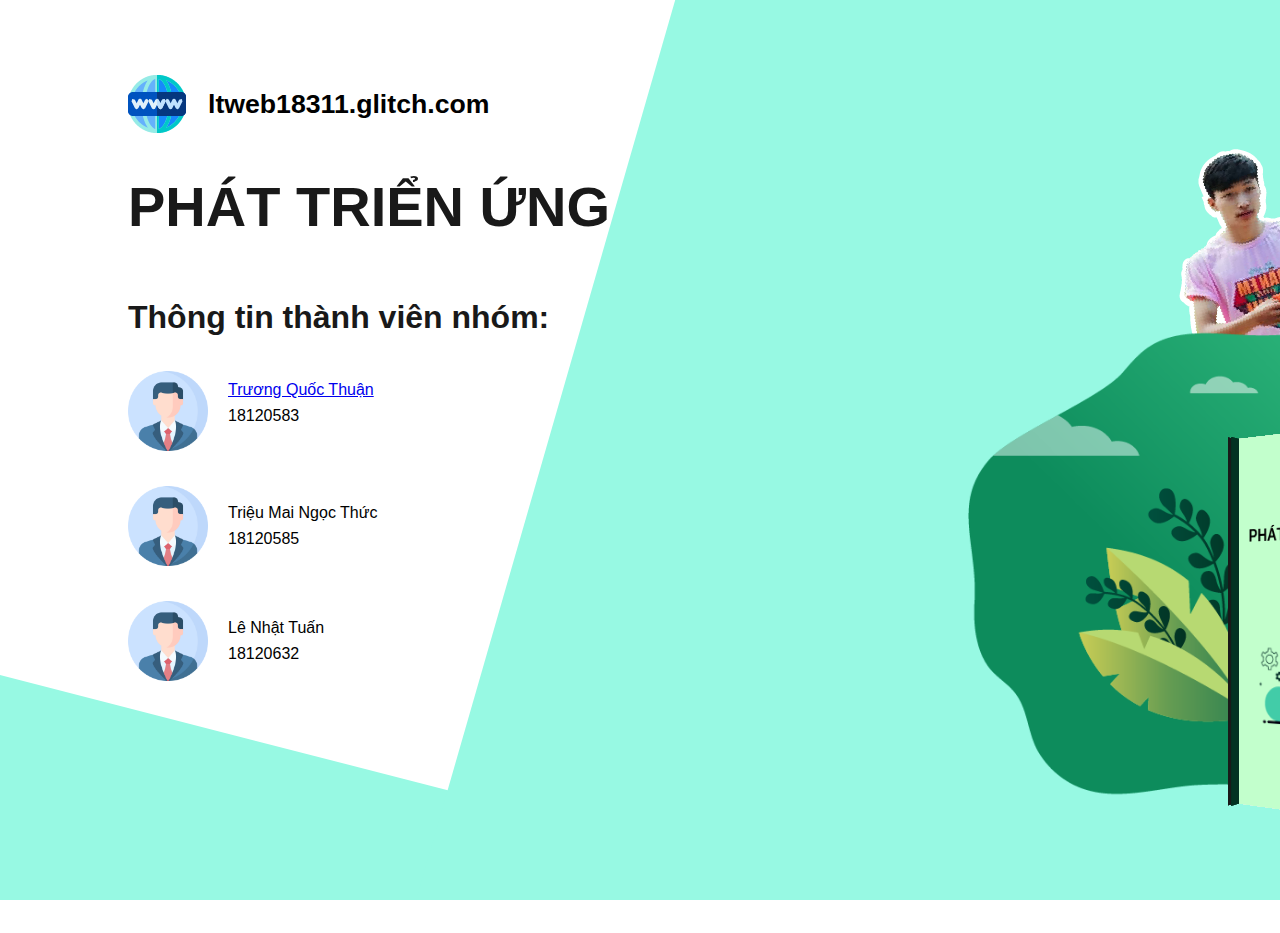
==== default.html @ ffcf5fd9 "update css display" ====
<!DOCTYPE html>
<html>
    <head>
        <title>Test</title>
        <link rel="stylesheet" href="default.css">
        <link rel="icon" type="icon" href="images/favicon.ico" />
    </head>
    <body>
        <!-- Background -->
        <div class="back-ground">
            <div class="sub-left"></div>
            <div class="sub-right"></div>
        </div>
        
        <div class="default-page">
            <!-- Address -->
            <div id="address">
                <img id="left" src="images/logo-web.png"/>
                <p>ltweb18311.glitch.com</p>
            </div>

            <!-- Title homepage -->
            <div id="title-homepage">
                <h1>PHÁT TRIỂN ỨNG DỤNG WEB</h1>
            </div>
            
            <div id="title-list-members">
                <h1>Thông tin thành viên nhóm:</h1>
            </div>
            
            <!-- Member 1 -->
            <div class="Thuan-info">
                <div class="avt">
                    <img src="images/profile.png">
                </div>
                <div class="member-detail">
                    <a href="https://www.facebook.com/">Trương Quốc Thuận</a>
                    <p>18120583</p>
                </div>
            </div>

            <!-- Member 2 -->
            <div class="Thuc-info">
                <div class="avt">
                    <img src="images/profile.png">
                </div>
                <div class="member-detail">
                    <p>Triệu Mai Ngọc Thức</p>
                    <p>18120585</p>
                </div>
            </div>

            <!-- Member 3 -->
            <div class="Tuan-info">
                <div class="avt">
                    <img src="images/profile.png">
                </div>
                <div class="member-detail">
                    <p>Lê Nhật Tuấn</p>
                    <p>18120632</p>
                </div>
            </div>

            <div class="image-in-homepage">
                <div class="Tuan">
                    <img src="images/tuan-cover.png">
                </div>

                <div class="Thuan">
                    <img src="images/thuan-cover.png">
                </div>
                    
                <div class="Thuc">
                    <img src="images/thuc-cover.png">
                </div>
                
                <div class="bg-cover">
                    <img src="images/bg-cover.png">
                </div>
            </div>
            
            <figure class='book'>
                <!-- Front -->
                <ul class='hardcover-front'>
                    <li>
                    <div class="cover-design">
                        <p>PHÁT TRIỂN ỨNG DỤNG WEB<br><br>18_31</p>
                        <img src="images/img-in-book-cover.png">
                    </div>
                
                    </li>
                    <li></li>
                </ul>
        
                <!-- Back -->
                <ul class='hardcover-back'>
                    <li></li>
                    <li></li>
                </ul>
                <ul class='book-spine'>
                    <li></li>
                    <li></li>
                </ul>

                <!-- Pages -->
                <ul class='page'>
                    <li></li>
                    <li>
                        <div class="hover-member-content"></div>
                        <img  src="images/logo-uni.png">
                    </li>
                    <li></li>
                    <li></li>
                    <li></li>
                </ul>
            </figure>
            <div class="flag-man">
                <img src="images/flag-man.png">
            </div>

           
        </div>
    </body>
</html>
---- default.css ----
@charset "utf-8";

/*===========================
 =  Table of CSS

	1. General code
		1.1. Typography

	2. Background
    
    3. Default page
        3.1 Address
        3.2 List Member
            3.2.1 info
        3.3 Image In HomePage
        3.4 Animation Book
            3.4.1 container
            3.4.2 background & color
            3.4.3. opening cover, back cover and pages
            3.4.4. position, transform y transition
            3.4.5. events
            3.4.6. Bonus
                3.4.6.1 Cover design
    4. Members page

===========================*/

/*====================
	1. General code
==========================*/
*, *:after, *:before { 
    -webkit-box-sizing: border-box; 
    -moz-box-sizing: border-box; 
    box-sizing: border-box; 
}


html,
body {
    height: 100%;
    padding: 0;
    margin: 0;
}

/*----------------------
	1.1. Typography
------------------------------*/
h1, h2, h3, h4, h5, h6 {
    font-family: Arial, Helvetica, sans-serif;
    font-weight: normal;
	margin:0px;
    padding:0px !important;
    color: #191919;
}

/*====================
	2. BackGround
==========================*/

.back-ground {
    position: absolute;
    z-index: 1;
    width: 100%;
    height: 100%;
    background-size: cover;
}

.back-ground
.sub-right {
    opacity: 1;
    clip-path: polygon(30% 0, 100% 0, 100% 100%, 0% 100%);
    max-width: 864px;
    width: 100%;
    height: 100%;
    right: 0;
    top: 0;
    position: absolute;
    background:#97F9E3; 
}

.back-ground
.sub-left {
    clip-path: polygon(0 75%, 100% 100%, 100% 100%, 0% 100%);
    max-width: 874px;
    width: 100%;
    height: 100%;
    left: 0;
    bottom: 0;
    background:#97F9E3; 
    position: absolute;
}

/*==============================
    * Utility
==============================*/
#left {
    float: left;
}

#right {
    float: right;
}


.clear {
    clear: both;
}

/*==============================
    3. Default page
==============================*/
.default-page {
    padding-left: 128px;
	padding-top: 48px;

    font-family: Arial, Helvetica, sans-serif;
}

/*=============================
    3.1 Address
==============================*/
#address {    
    font-size: 20pt;
    font-weight: bold;
}


#address
	p {    
		padding-top: 14px;
		padding-left: 80px;
	}

/*=============================
    3.2 Title Homepage
==============================*/    

#title-homepage {
	padding-top: 28px;
}

#title-homepage 
	h1 {
		font-size: 42pt;
		font-weight: 700;
	}


/*=============================
    3.3 List Members
==============================*/  

#title-list-members{
	padding-top: 60px;
}


#title-list-members
	h1 {
	font-weight: bold;
}

.Thuan-info,
.Thuc-info,
.Tuan-info {
	padding-top: 35px;
	display: grid;
	max-width: 300px;
    grid-template-columns: 80px auto;
	align-items: center;
	line-height: 10px;
}

.Thuan-info .avt img,
.Thuc-info .avt img,
.Tuan-info .avt img {
	padding: 0;
	margin: 0;
	width: 80px;
	height: 80px;
}

.Thuan-info .avt,
.Thuc-info .avt,
.Tuan-info .avt {
	grid-column-start: 1;
    grid-column-end: 1;
}

.Thuan-info .avt:hover,
.Thuc-info .avt:hover,
.Tuan-info .avt:hover {
	transform: scale(1.1);
}

.Thuan-info .member-detail,
.Thuc-info .member-detail,
.Tuan-info .member-detail {
	margin-left: 20px;
	grid-column-start: 2;
    grid-column-end: 2;
}

/*===============================
    3.4 Image-In-Homepage
===============================*/
.image-in-homepage
	{
		position: absolute;
		z-index: 10;
		padding-left: 63.5rem;
		margin-top: -650px;
	}


.image-in-homepage
	ul {
		list-style: none;
		padding: 0;
		margin: 0;
	}

.Tuan {
	z-index: 10;
	padding-top: 6.25rem;
}



.Thuan {
	margin-left: 11.5rem;
	margin-top: -20rem;
	z-index: 20;
}

.Thuc {
	margin-left: 19.5rem;
	margin-top: -18rem;
}

.bg-cover {
	position: relative;
	margin-left: -11rem;
	margin-top: -6.5rem;
}

.bg-cover  
	img {
		width: 810px;
		height: 570px;
	}

.flag-man {
	z-index: 100;
	position: absolute;
	
	margin-left: 80rem;
	margin-top: -22rem;
}

.flag-man  
	img {
		width: 360px;
		height: 600px;
	}

/*============================
    3.4 Animation Book
============================*/

/*===========================
	3.4.1. container
============================*/
.book { 
	position: absolute;
    z-index: 12;
    margin-top: -16rem;
    margin-left: 69.5rem;
	width: 270px; 
	height: 360px;
	-webkit-perspective: 900px;
	-moz-perspective: 900px;
	perspective: 900px;
	-webkit-transform-style: preserve-3d;
	-moz-transform-style: preserve-3d;
    transform-style: preserve-3d;
}

.book 
	ul {
		list-style: none;
	}

/*===========================
	3.4.2. Background & Color
============================*/

/* HARDCOVER FRONT */
.hardcover-front li:first-child {
	background-color: #eee;
	-webkit-backface-visibility: hidden;
	-moz-backface-visibility: hidden;
	backface-visibility: hidden;
}

/* reverse */
.hardcover-front li:last-child {
	background: #0d7037;
}

/* HARDCOVER BACK */
.hardcover-back li:first-child {
	background:#0d7037;
}

/* reverse */
.hardcover-back li:last-child {
	background:#0d7037;
}

.book-spine li:first-child {
	background:  #023222;
}
.book-spine li:last-child {
	background: #191919;
}

/* thickness of cover */

.hardcover-front li:first-child:after,
.hardcover-front li:first-child:before,
.hardcover-front li:last-child:after,
.hardcover-front li:last-child:before,
.hardcover-back li:first-child:after,
.hardcover-back li:first-child:before,
.hardcover-back li:last-child:after,
.hardcover-back li:last-child:before,
.book-spine li:first-child:after,
.book-spine li:first-child:before,
.book-spine li:last-child:after,
.book-spine li:last-child:before {
	background: #999;
}

/* page */

.page > li {
    position: absolute;
	background: -webkit-linear-gradient(left, #e1ddd8 0%, #fffbf6 100%);
	background: -moz-linear-gradient(left, #e1ddd8 0%, #fffbf6 100%);
	background: -ms-linear-gradient(left, #e1ddd8 0%, #fffbf6 100%);
	background: linear-gradient(left, #e1ddd8 0%, #fffbf6 100%);
	box-shadow: inset 0px -1px 2px rgba(50, 50, 50, 0.1), inset -1px 0px 1px rgba(150, 150, 150, 0.2);
	border-radius: 0px 5px 5px 0px;
}

/*==================================================
	3.4.3. Opening cover, Back cover And Pages
===================================================*/

.hardcover-front {
	-webkit-transform: rotateY(-30deg) translateZ(8px);
	-moz-transform: rotateY(-30deg) translateZ(8px);
	transform: rotateY(-30deg) translateZ(8px);
	z-index: 100;
}

.hardcover-back {
	-webkit-transform: rotateY(-15deg) translateZ(-8px);
	-moz-transform: rotateY(-15deg) translateZ(-8px);
	transform: rotateY(-15deg) translateZ(-8px);
}

.page li:nth-child(1) {
	-webkit-transform: rotateY(-24deg);
	-moz-transform: rotateY(-24deg);
	transform: rotateY(-24deg);
}

.page li:nth-child(2) {
	-webkit-transform: rotateY(-26deg);
	-moz-transform: rotateY(-26deg);
	transform: rotateY(-26deg);
}

.page li:nth-child(3) {
	-webkit-transform: rotateY(-28deg);
	-moz-transform: rotateY(-28deg);
	transform: rotateY(-28deg);
}

.page li:nth-child(4) {
	-webkit-transform: rotateY(-30deg);
	-moz-transform: rotateY(-30deg);
	transform: rotateY(-30deg);
}

.page li:nth-child(5) {
	-webkit-transform: rotateY(-32deg);
	-moz-transform: rotateY(-32deg);
	transform: rotateY(-32deg);
}

/*==================================================
	3.4.4. Position, Transform & Transition
===================================================*/

.hardcover-front,
.hardcover-back,
.book-spine,
.hardcover-front li,
.hardcover-back li,
.book-spine li {
    position: absolute;
	top: 0;
	left: 0;
	width: 100%;
	height: 100%;
	-webkit-transform-style: preserve-3d;
	-moz-transform-style: preserve-3d;
	transform-style: preserve-3d;
}

.hardcover-front,
.hardcover-back {
	-webkit-transform-origin: 0% 100%;
	-moz-transform-origin: 0% 100%;
	transform-origin: 0% 100%;
}

.hardcover-front {
	-webkit-transition: all 0.8s ease, z-index 0.6s;
	-moz-transition: all 0.8s ease, z-index 0.6s;
	transition: all 0.8s ease, z-index 0.6s;
}

/* HARDCOVER front */
.hardcover-front li:first-child {
	cursor: default;
	-webkit-user-select: none;
	-moz-user-select: none;
	user-select: none;
	-webkit-transform: translateZ(3px);
	-moz-transform: translateZ(3px);
	transform: translateZ(3px);
}

.hardcover-front li:last-child {
	-webkit-transform: rotateY(180deg) translateZ(2px);
	-moz-transform: rotateY(180deg) translateZ(2px);
	transform: rotateY(180deg) translateZ(2px);
}

/* HARDCOVER back */
.hardcover-back li:first-child {
	-webkit-transform: translateZ(2px);
	-moz-transform: translateZ(2px);
	transform: translateZ(2px);
}

.hardcover-back li:last-child {
	-webkit-transform: translateZ(-2px);
	-moz-transform: translateZ(-2px);
	transform: translateZ(-2px);
}

/* thickness of cover */
.hardcover-front li:first-child:after,
.hardcover-front li:first-child:before,
.hardcover-front li:last-child:after,
.hardcover-front li:last-child:before,
.hardcover-back li:first-child:after,
.hardcover-back li:first-child:before,
.hardcover-back li:last-child:after,
.hardcover-back li:last-child:before,
.book-spine li:first-child:after,
.book-spine li:first-child:before,
.book-spine li:last-child:after,
.book-spine li:last-child:before {
	position: absolute;
	top: 0;
	left: 0;
}

/* HARDCOVER front */
.hardcover-front li:first-child:after,
.hardcover-front li:first-child:before {
	width: 4px;
	height: 100%;
}

.hardcover-front li:first-child:after {
	-webkit-transform: rotateY(90deg) translateZ(-2px) translateX(2px);
	-moz-transform: rotateY(90deg) translateZ(-2px) translateX(2px);
	transform: rotateY(90deg) translateZ(-2px) translateX(2px);
}

.hardcover-front li:first-child:before {
	-webkit-transform: rotateY(90deg) translateZ(158px) translateX(2px);
	-moz-transform: rotateY(90deg) translateZ(158px) translateX(2px);
	transform: rotateY(90deg) translateZ(158px) translateX(2px);
}

.hardcover-front li:last-child:after,
.hardcover-front li:last-child:before {
	width: 4px;
	height: 160px;
}

.hardcover-front li:last-child:after {
	-webkit-transform: rotateX(90deg) rotateZ(90deg) translateZ(80px) translateX(-2px) translateY(-78px);
	-moz-transform: rotateX(90deg) rotateZ(90deg) translateZ(80px) translateX(-2px) translateY(-78px);
	transform: rotateX(90deg) rotateZ(90deg) translateZ(80px) translateX(-2px) translateY(-78px);
}
.hardcover-front li:last-child:before {
	box-shadow: 0px 0px 30px 5px #333;
	-webkit-transform: rotateX(90deg) rotateZ(90deg) translateZ(-140px) translateX(-2px) translateY(-78px);
	-moz-transform: rotateX(90deg) rotateZ(90deg) translateZ(-140px) translateX(-2px) translateY(-78px);
	transform: rotateX(90deg) rotateZ(90deg) translateZ(-140px) translateX(-2px) translateY(-78px);
}

/* thickness of cover */

.hardcover-back li:first-child:after,
.hardcover-back li:first-child:before {
	width: 4px;
	height: 100%;
}

.hardcover-back li:first-child:after {
	-webkit-transform: rotateY(90deg) translateZ(-2px) translateX(2px);
	-moz-transform: rotateY(90deg) translateZ(-2px) translateX(2px);
	transform: rotateY(90deg) translateZ(-2px) translateX(2px);
}
.hardcover-back li:first-child:before {
	-webkit-transform: rotateY(90deg) translateZ(158px) translateX(2px);
	-moz-transform: rotateY(90deg) translateZ(158px) translateX(2px);
	transform: rotateY(90deg) translateZ(158px) translateX(2px);
}

.hardcover-back li:last-child:after,
.hardcover-back li:last-child:before {
	width: 4px;
	height: 160px;
}

.hardcover-back li:last-child:after {
	-webkit-transform: rotateX(90deg) rotateZ(90deg) translateZ(80px) translateX(2px) translateY(-78px);
	-moz-transform: rotateX(90deg) rotateZ(90deg) translateZ(80px) translateX(2px) translateY(-78px);
	transform: rotateX(90deg) rotateZ(90deg) translateZ(80px) translateX(2px) translateY(-78px);
}

.hardcover-back li:last-child:before {
	box-shadow: 10px -1px 80px 20px #666;
	-webkit-transform: rotateX(90deg) rotateZ(90deg) translateZ(-140px) translateX(2px) translateY(-78px);
	-moz-transform: rotateX(90deg) rotateZ(90deg) translateZ(-140px) translateX(2px) translateY(-78px);
	transform: rotateX(90deg) rotateZ(90deg) translateZ(-140px) translateX(2px) translateY(-78px);
}

/* BOOK SPINE */
.book-spine {
	-webkit-transform: rotateY(60deg) translateX(-5px) translateZ(-12px);
	-moz-transform: rotateY(60deg) translateX(-5px) translateZ(-12px);
	transform: rotateY(60deg) translateX(-5px) translateZ(-12px);
	width: 16px;
    z-index: 0;
    
}

.book-spine li:first-child {
	-webkit-transform: translateZ(2px);
	-moz-transform: translateZ(2px);
    transform: translateZ(2px);
    margin-left: -0.5rem;
}

.book-spine li:last-child {
	-webkit-transform: translateZ(-2px);
	-moz-transform: translateZ(-2px);
    transform: translateZ(-2px);
    margin-left: -0.5rem;
    
}

/* thickness of book spine */
.book-spine li:first-child:after,
.book-spine li:first-child:before {
	width: 4px;
	height: 100%;
}

.book-spine li:first-child:after {
	-webkit-transform: rotateY(90deg) translateZ(-2px) translateX(2px);
	-moz-transform: rotateY(90deg) translateZ(-2px) translateX(2px);
	transform: rotateY(90deg) translateZ(-2px) translateX(2px);
}

.book-spine li:first-child:before {
	-webkit-transform: rotateY(-90deg) translateZ(-12px);
	-moz-transform: rotateY(-90deg) translateZ(-12px);
	transform: rotateY(-90deg) translateZ(-12px);
}

.book-spine li:last-child:after,
.book-spine li:last-child:before {
	width: 4px;
	height: 16px;
}

.book-spine li:last-child:after {
	-webkit-transform: rotateX(90deg) rotateZ(90deg) translateZ(8px) translateX(2px) translateY(-6px);
	-moz-transform: rotateX(90deg) rotateZ(90deg) translateZ(8px) translateX(2px) translateY(-6px);
	transform: rotateX(90deg) rotateZ(90deg) translateZ(8px) translateX(2px) translateY(-6px);
}

.book-spine li:last-child:before {
	box-shadow: 5px -1px 100px 40px rgba(0, 0, 0, 0.2);
	-webkit-transform: rotateX(90deg) rotateZ(90deg) translateZ(-210px) translateX(2px) translateY(-6px);
	-moz-transform: rotateX(90deg) rotateZ(90deg) translateZ(-210px) translateX(2px) translateY(-6px);
	transform: rotateX(90deg) rotateZ(90deg) translateZ(-210px) translateX(2px) translateY(-6px);
}

.page,
.page > li {
	position: absolute;
	top: 0;
	left: 0;
	-webkit-transform-style: preserve-3d;
	-moz-transform-style: preserve-3d;
	transform-style: preserve-3d;
}

.page {
	position: absolute;
	z-index: -1;
	width: 100%;
	height: 98%;
	top: 1%;
	left: 4%;
}

.page > li {
	width: 100%;
	height: 100%;
	-webkit-transform-origin: left center ;
	-moz-transform-origin: left center;
	transform-origin: left center;
	-webkit-transition-property: transform;
	-moz-transition-property: transform;
	transition-property: transform;
	-webkit-transition-timing-function: ease;
	-moz-transition-timing-function: ease;
	transition-timing-function: ease;
}

.page > li:nth-child(1) {
	-webkit-transition-duration: 0.6s;
	-moz-transition-duration: 0.6s;
	transition-duration: 0.6s;
}

.page > li:nth-child(2) {
	-webkit-transition-duration: 0.6s;
	-moz-transition-duration: 0.6s;
	transition-duration: 0.6s;
}

.page > li:nth-child(3) {
	-webkit-transition-duration: 0.4s;
	-moz-transition-duration: 0.4s;
	transition-duration: 0.4s;
}

.page > li:nth-child(4) {
	-webkit-transition-duration: 0.5s;
	-moz-transition-duration: 0.5s;
	transition-duration: 0.5s;
}

.page > li:nth-child(5) {
	-webkit-transition-duration: 0.6s;
	-moz-transition-duration: 0.6s;
	transition-duration: 0.6s;
}

.page > li:nth-child(2) 
img {
    margin-left: 5rem;
    margin-top: 7.5rem;
    width: 100px;
    height: 100px
}

/*============================
	3.4.5. Events
=============================*/
.Thuan-info:hover ~ .book > .hardcover-front,
.Thuc-info:hover ~ .book > .hardcover-front,
.Tuan-info:hover ~ .book > .hardcover-front,
.book:hover > .hardcover-front {
	-webkit-transform: rotateY(-145deg) translateZ(0);
	-moz-transform: rotateY(-145deg) translateZ(0);
	transform: rotateY(-145deg) translateZ(0);
	z-index: 0;
}

.Thuan-info:hover ~ .default-page .image-in-homepage .book > .page li:nth-child(1),
.Thuc-info:hover ~ .default-page .image-in-homepage .book > .page li:nth-child(1),
.Tuan-info:hover ~ .default-page .image-in-homepage .book > .page li:nth-child(1),
.book:hover > .page li:nth-child(1) {
	-webkit-transform: rotateY(-30deg);
	-moz-transform: rotateY(-30deg);
	transform: rotateY(-30deg);
	-webkit-transition-duration: 1.5s;
	-moz-transition-duration: 1.5s;
    transition-duration: 1.5s;
}

.Thuan-info:hover ~ .default-page .image-in-homepage .book > .page li:nth-child(2),
.Thuc-info:hover ~ .default-page .image-in-homepage .book > .page li:nth-child(2),
.Tuan-info:hover ~ .default-page .image-in-homepage .book > .page li:nth-child(2),
.book:hover > .page li:nth-child(2) {
	-webkit-transform: rotateY(-35deg);
	-moz-transform: rotateY(-35deg);
	transform: rotateY(-35deg);
	-webkit-transition-duration: 1.8s;
	-moz-transition-duration: 1.8s;
	transition-duration: 1.8s;
}

.Thuan-info:hover ~ .default-page .image-in-homepage .book > .page li:nth-child(3),
.Thuc-info:hover ~ .default-page .image-in-homepage .book > .page li:nth-child(3),
.Tuan-info:hover ~ .default-page .image-in-homepage .book > .page li:nth-child(3),
.book:hover > .page li:nth-child(3) {
	-webkit-transform: rotateY(-118deg);
	-moz-transform: rotateY(-118deg);
	transform: rotateY(-118deg);
	-webkit-transition-duration: 1.6s;
	-moz-transition-duration: 1.6s;
	transition-duration: 1.6s;
}

.Thuan-info:hover ~ .default-page .image-in-homepage .book > .page li:nth-child(4),
.Thuc-info:hover ~ .default-page .image-in-homepage .book > .page li:nth-child(4),
.Tuan-info:hover ~ .default-page .image-in-homepage .book > .page li:nth-child(4),
.book:hover > .page li:nth-child(4) {
	-webkit-transform: rotateY(-130deg);
	-moz-transform: rotateY(-130deg);
	transform: rotateY(-130deg);
	-webkit-transition-duration: 1.4s;
	-moz-transition-duration: 1.4s;
	transition-duration: 1.4s;
}

.Thuan-info:hover ~ .default-page .image-in-homepage .book > .page li:nth-child(5),
.Thuc-info:hover ~ .default-page .image-in-homepage .book > .page li:nth-child(5),
.Tuan-info:hover ~ .default-page .image-in-homepage .book > .page li:nth-child(5),
.book:hover > .page li:nth-child(5) {
	-webkit-transform: rotateY(-140deg);
	-moz-transform: rotateY(-140deg);
	transform: rotateY(-140deg);
	-webkit-transition-duration: 1.2s;
	-moz-transition-duration: 1.2s;
	transition-duration: 1.2s;
}

/*============================
	3.4.6. Bonus
=============================*/

/* cover CSS */
.cover-design {
    background-color: #c2ffcc;
	position: absolute;
	top: 0;
	left: 0;
	bottom: 0;
	right: 0;
    z-index: 1;
    overflow: hidden;
	-webkit-backface-visibility: hidden;
	-moz-backface-visibility: hidden;
	backface-visibility: hidden;
}

.cover-design
p {
    padding-top: 4.5rem;
    text-align: center;
    font-weight: 700;
}

.cover-design
img {
    margin-left: 2rem;
    width: 195px;
    height: 121px;
}

.cover-design::after {
	background-image: -webkit-linear-gradient( -135deg, rgba(255, 255, 255, 0.45) 0%, transparent 100%);
	background-image: -moz-linear-gradient( -135deg, rgba(255, 255, 255, 0.45) 0%, transparent 100%);
    background-image: linear-gradient( -135deg, rgba(255, 255, 255, 0.45) 0%, transparent 100%);
	position: relative;
	top: 0;
	left: 0;
	bottom: 0;
	right: 0;
}
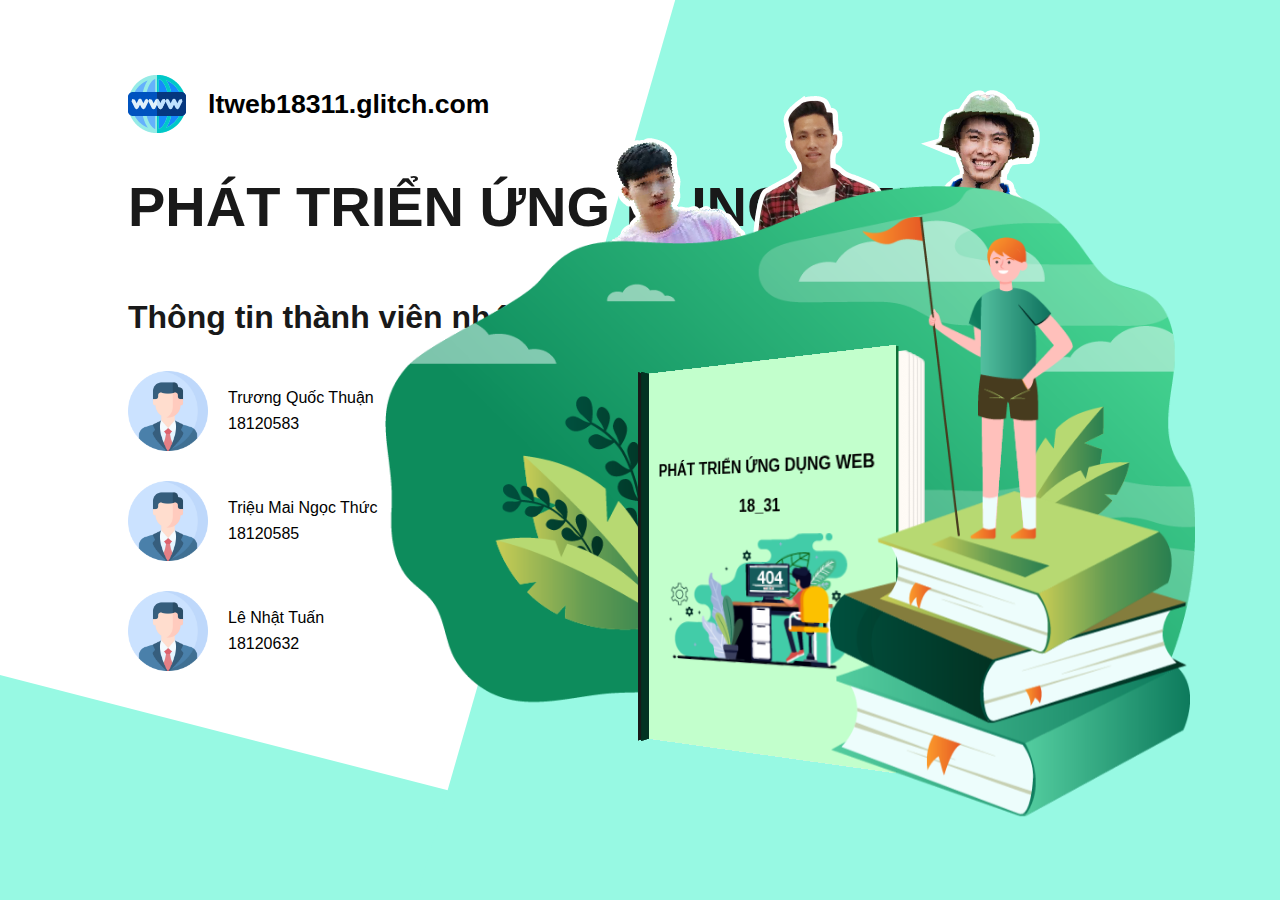
==== commit cbd02c89: "fix not animate effect in default.css and default.html" ====
--- a/default.html
+++ b/default.html
@@ -6,12 +6,6 @@
         <link rel="icon" type="icon" href="images/favicon.ico" />
     </head>
     <body>
-        <!-- Background -->
-        <div class="back-ground">
-            <div class="sub-left"></div>
-            <div class="sub-right"></div>
-        </div>
-        
         <div class="default-page">
             <!-- Address -->
             <div id="address">
@@ -31,10 +25,12 @@
             <!-- Member 1 -->
             <div class="Thuan-info">
                 <div class="avt">
-                    <img src="images/profile.png">
+                    <a href="https://www.facebook.com/th.coconut">
+                        <img src="images/profile.png">
+                    </a>
                 </div>
                 <div class="member-detail">
-                    <a href="https://www.facebook.com/">Trương Quốc Thuận</a>
+                    <p>Trương Quốc Thuận</p>
                     <p>18120583</p>
                 </div>
             </div>
@@ -61,6 +57,10 @@
                 </div>
             </div>
 
+            <div class="bg-cover">
+                <img src="images/bg-cover.png">
+            </div>
+
             <div class="image-in-homepage">
                 <div class="Tuan">
                     <img src="images/tuan-cover.png">
@@ -72,10 +72,6 @@
                     
                 <div class="Thuc">
                     <img src="images/thuc-cover.png">
-                </div>
-                
-                <div class="bg-cover">
-                    <img src="images/bg-cover.png">
                 </div>
             </div>
             
@@ -106,8 +102,8 @@
                 <ul class='page'>
                     <li></li>
                     <li>
-                        <div class="hover-member-content"></div>
-                        <img  src="images/logo-uni.png">
+                        <div class="img-in-bookpage"></div>
+                        <div class="member-info-in-bookpage"></div>
                     </li>
                     <li></li>
                     <li></li>
@@ -117,9 +113,14 @@
             <div class="flag-man">
                 <img src="images/flag-man.png">
             </div>
+        </div>
 
-           
+         <!-- Background -->
+         <div class="back-ground">
+            <div class="sub-left"></div>
+            <div class="sub-right"></div>
         </div>
+        
     </body>
 </html>
 
--- a/default.css
+++ b/default.css
@@ -112,8 +112,11 @@
 ==============================*/
 .default-page {
     padding-left: 128px;
-	padding-top: 48px;
-
+    padding-top: 48px;
+    width: 100%;
+    height: 100%;
+    position: absolute;
+    z-index: 2;
     font-family: Arial, Helvetica, sans-serif;
 }
 
@@ -169,7 +172,17 @@
 	max-width: 300px;
     grid-template-columns: 80px auto;
 	align-items: center;
-	line-height: 10px;
+    line-height: 10px;
+    position: absolute;
+    z-index: 20;
+}
+
+.Thuc-info {
+    margin-top: 110px;
+}
+
+.Tuan-info {
+    margin-top: 220px;
 }
 
 .Thuan-info .avt img,
@@ -202,6 +215,46 @@
     grid-column-end: 2;
 }
 
+.member-info-in-bookpage {
+    position: relative;
+    margin-left: 50px;
+    margin-top: 30px;
+    color: #191919;
+    font-weight: 500;
+}
+
+.img-in-bookpage {
+    width: 100px !important;
+    height: 100px !important;
+    margin-top: 100px;
+    margin-left: 80px;
+}
+
+.Thuan-info:hover ~ .book .page > li .member-info-in-bookpage::before {
+    content: "Trương Quốc Thuận";  
+}
+
+.Thuc-info:hover ~ .book .page > li .member-info-in-bookpage::before {
+    content: "Triệu Mai Ngọc Thức";
+}
+
+.Tuan-info:hover ~ .book .page > li .member-info-in-bookpage::before {
+    content: "Lê Nhật Tuấn";
+    margin-left: 30px;
+}
+
+.Thuan-info:hover ~ .book .page > li .img-in-bookpage {
+    content: url(./images/profile.png);
+}
+
+.Thuc-info:hover ~ .book .page > li .img-in-bookpage {
+    content: url(./images/profile.png);
+}
+
+.Tuan-info:hover ~ .book .page > li .img-in-bookpage {
+    content: url(./images/profile.png);
+}
+
 /*===============================
     3.4 Image-In-Homepage
 ===============================*/
@@ -209,8 +262,8 @@
 	{
 		position: absolute;
 		z-index: 10;
-		padding-left: 63.5rem;
-		margin-top: -650px;
+        top: 20px;
+        right: 200px;
 	}
 
 
@@ -240,9 +293,10 @@
 }
 
 .bg-cover {
-	position: relative;
-	margin-left: -11rem;
-	margin-top: -6.5rem;
+    position: absolute;
+    z-index: 11;
+    bottom: 140px;
+    right: 85px;
 }
 
 .bg-cover  
@@ -252,11 +306,10 @@
 	}
 
 .flag-man {
-	z-index: 100;
-	position: absolute;
-	
-	margin-left: 80rem;
-	margin-top: -22rem;
+	z-index: 15;
+    position: absolute;
+    bottom: 80px;
+    right: 90px;
 }
 
 .flag-man  
@@ -275,8 +328,8 @@
 .book { 
 	position: absolute;
     z-index: 12;
-    margin-top: -16rem;
-    margin-left: 69.5rem;
+    bottom: 164px;
+    right: 320px;
 	width: 270px; 
 	height: 360px;
 	-webkit-perspective: 900px;
@@ -695,6 +748,15 @@
 /*============================
 	3.4.5. Events
 =============================*/
+.book:hover .page > li .img-in-bookpage{
+    content: url(./images/logo-uni.png);
+}
+
+.book:hover .page > li .member-info-in-bookpage::before{
+    content: "Chọn thành viên để xem thông tin chi tiết";
+    font-size: 1rem;
+}
+
 .Thuan-info:hover ~ .book > .hardcover-front,
 .Thuc-info:hover ~ .book > .hardcover-front,
 .Tuan-info:hover ~ .book > .hardcover-front,
@@ -705,9 +767,9 @@
 	z-index: 0;
 }
 
-.Thuan-info:hover ~ .default-page .image-in-homepage .book > .page li:nth-child(1),
-.Thuc-info:hover ~ .default-page .image-in-homepage .book > .page li:nth-child(1),
-.Tuan-info:hover ~ .default-page .image-in-homepage .book > .page li:nth-child(1),
+.Thuan-info:hover ~ .book .page > li:nth-child(1),
+.Thuc-info:hover ~ .book .page > li:nth-child(1),
+.Tuan-info:hover ~ .book .page > li:nth-child(1),
 .book:hover > .page li:nth-child(1) {
 	-webkit-transform: rotateY(-30deg);
 	-moz-transform: rotateY(-30deg);
@@ -717,9 +779,9 @@
     transition-duration: 1.5s;
 }
 
-.Thuan-info:hover ~ .default-page .image-in-homepage .book > .page li:nth-child(2),
-.Thuc-info:hover ~ .default-page .image-in-homepage .book > .page li:nth-child(2),
-.Tuan-info:hover ~ .default-page .image-in-homepage .book > .page li:nth-child(2),
+.Thuan-info:hover ~ .book .page > li:nth-child(2),
+.Thuc-info:hover ~ .book .page > li:nth-child(2),
+.Tuan-info:hover ~ .book .page > li:nth-child(2),
 .book:hover > .page li:nth-child(2) {
 	-webkit-transform: rotateY(-35deg);
 	-moz-transform: rotateY(-35deg);
@@ -729,9 +791,9 @@
 	transition-duration: 1.8s;
 }
 
-.Thuan-info:hover ~ .default-page .image-in-homepage .book > .page li:nth-child(3),
-.Thuc-info:hover ~ .default-page .image-in-homepage .book > .page li:nth-child(3),
-.Tuan-info:hover ~ .default-page .image-in-homepage .book > .page li:nth-child(3),
+.Thuan-info:hover ~ .book .page > li:nth-child(3),
+.Thuc-info:hover ~ .book .page > li:nth-child(3),
+.Tuan-info:hover ~ .book .page > li:nth-child(3),
 .book:hover > .page li:nth-child(3) {
 	-webkit-transform: rotateY(-118deg);
 	-moz-transform: rotateY(-118deg);
@@ -741,9 +803,9 @@
 	transition-duration: 1.6s;
 }
 
-.Thuan-info:hover ~ .default-page .image-in-homepage .book > .page li:nth-child(4),
-.Thuc-info:hover ~ .default-page .image-in-homepage .book > .page li:nth-child(4),
-.Tuan-info:hover ~ .default-page .image-in-homepage .book > .page li:nth-child(4),
+.Thuan-info:hover ~ .book .page > li:nth-child(4),
+.Thuc-info:hover ~ .book .page > li:nth-child(4),
+.Tuan-info:hover ~ .book .page > li:nth-child(4),
 .book:hover > .page li:nth-child(4) {
 	-webkit-transform: rotateY(-130deg);
 	-moz-transform: rotateY(-130deg);
@@ -753,9 +815,9 @@
 	transition-duration: 1.4s;
 }
 
-.Thuan-info:hover ~ .default-page .image-in-homepage .book > .page li:nth-child(5),
-.Thuc-info:hover ~ .default-page .image-in-homepage .book > .page li:nth-child(5),
-.Tuan-info:hover ~ .default-page .image-in-homepage .book > .page li:nth-child(5),
+.Thuan-info:hover ~ .book .page > li:nth-child(5),
+.Thuc-info:hover ~ .book .page > li:nth-child(5),
+.Tuan-info:hover ~ .book .page > li:nth-child(5),
 .book:hover > .page li:nth-child(5) {
 	-webkit-transform: rotateY(-140deg);
 	-moz-transform: rotateY(-140deg);
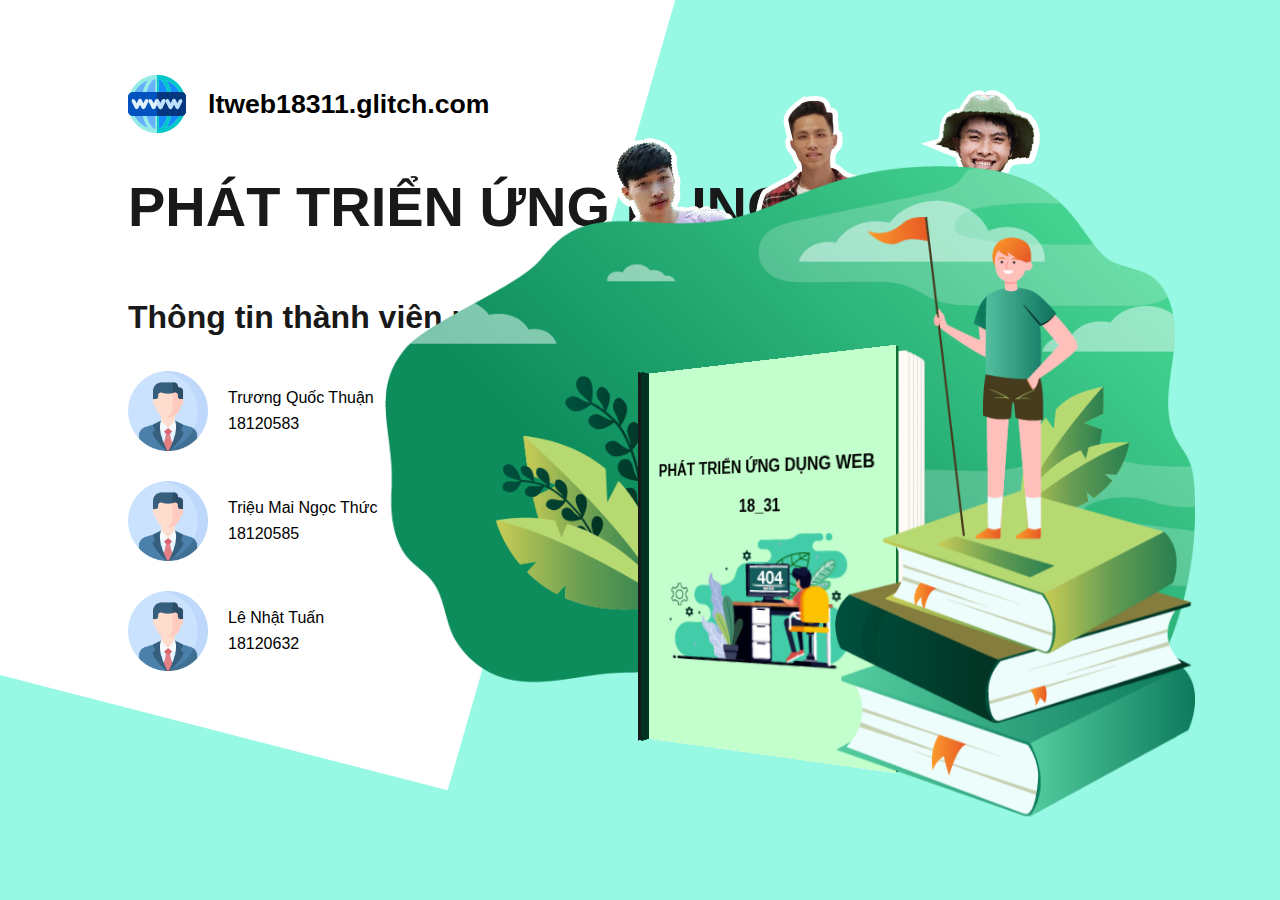
==== commit 13aa6bfe: "fix position message in bookpage and clean code" ====
--- a/default.html
+++ b/default.html
@@ -18,6 +18,7 @@
                 <h1>PHÁT TRIỂN ỨNG DỤNG WEB</h1>
             </div>
             
+            <!-- Title List Member-->
             <div id="title-list-members">
                 <h1>Thông tin thành viên nhóm:</h1>
             </div>
@@ -57,10 +58,12 @@
                 </div>
             </div>
 
+            <!--Background Cover-->
             <div class="bg-cover">
                 <img src="images/bg-cover.png">
             </div>
 
+            <!-- Container -->
             <div class="image-in-homepage">
                 <div class="Tuan">
                     <img src="images/tuan-cover.png">
@@ -74,7 +77,8 @@
                     <img src="images/thuc-cover.png">
                 </div>
             </div>
-            
+
+            <!-- Animation Book -->
             <figure class='book'>
                 <!-- Front -->
                 <ul class='hardcover-front'>
@@ -110,6 +114,7 @@
                     <li></li>
                 </ul>
             </figure>
+
             <div class="flag-man">
                 <img src="images/flag-man.png">
             </div>
--- a/default.css
+++ b/default.css
@@ -54,7 +54,7 @@
     color: #191919;
 }
 
-/*====================
+/*=========================
 	2. BackGround
 ==========================*/
 
@@ -216,8 +216,9 @@
 }
 
 .member-info-in-bookpage {
-    position: relative;
-    margin-left: 50px;
+    position: absolute;
+	padding-left: 50px;
+	padding-right: 60px;
     margin-top: 30px;
     color: #191919;
     font-weight: 500;
@@ -259,12 +260,12 @@
     3.4 Image-In-Homepage
 ===============================*/
 .image-in-homepage
-	{
-		position: absolute;
-		z-index: 10;
-        top: 20px;
-        right: 200px;
-	}
+{
+	position: absolute;
+	z-index: 10;
+	top: 20px;
+	right: 200px;
+}
 
 
 .image-in-homepage
@@ -276,26 +277,24 @@
 
 .Tuan {
 	z-index: 10;
-	padding-top: 6.25rem;
-}
-
-
+	padding-top: 100px;
+}
 
 .Thuan {
-	margin-left: 11.5rem;
-	margin-top: -20rem;
+	margin-left: 184px;
+	margin-top: -320px;
 	z-index: 20;
 }
 
 .Thuc {
-	margin-left: 19.5rem;
-	margin-top: -18rem;
+	margin-left: 312px;
+	margin-top: -288px;
 }
 
 .bg-cover {
     position: absolute;
     z-index: 11;
-    bottom: 140px;
+    bottom: 160px;
     right: 85px;
 }
 
@@ -309,7 +308,7 @@
 	z-index: 15;
     position: absolute;
     bottom: 80px;
-    right: 90px;
+    right: 85px;
 }
 
 .flag-man  
@@ -566,6 +565,7 @@
 	-moz-transform: rotateX(90deg) rotateZ(90deg) translateZ(80px) translateX(-2px) translateY(-78px);
 	transform: rotateX(90deg) rotateZ(90deg) translateZ(80px) translateX(-2px) translateY(-78px);
 }
+
 .hardcover-front li:last-child:before {
 	box-shadow: 0px 0px 30px 5px #333;
 	-webkit-transform: rotateX(90deg) rotateZ(90deg) translateZ(-140px) translateX(-2px) translateY(-78px);
@@ -625,14 +625,14 @@
 	-webkit-transform: translateZ(2px);
 	-moz-transform: translateZ(2px);
     transform: translateZ(2px);
-    margin-left: -0.5rem;
+    margin-left: -8px;
 }
 
 .book-spine li:last-child {
 	-webkit-transform: translateZ(-2px);
 	-moz-transform: translateZ(-2px);
     transform: translateZ(-2px);
-    margin-left: -0.5rem;
+    margin-left: -8px;
     
 }
 
@@ -739,8 +739,8 @@
 
 .page > li:nth-child(2) 
 img {
-    margin-left: 5rem;
-    margin-top: 7.5rem;
+    margin-left:80px;
+    margin-top: 120px;
     width: 100px;
     height: 100px
 }
@@ -753,8 +753,9 @@
 }
 
 .book:hover .page > li .member-info-in-bookpage::before{
-    content: "Chọn thành viên để xem thông tin chi tiết";
-    font-size: 1rem;
+	content: "Chọn thành viên để xem thông tin chi tiết";
+	font-size: 1rem;
+	text-align: center;
 }
 
 .Thuan-info:hover ~ .book > .hardcover-front,
@@ -848,14 +849,14 @@
 
 .cover-design
 p {
-    padding-top: 4.5rem;
+    padding-top: 72px;
     text-align: center;
     font-weight: 700;
 }
 
 .cover-design
 img {
-    margin-left: 2rem;
+    margin-left: 32px;
     width: 195px;
     height: 121px;
 }
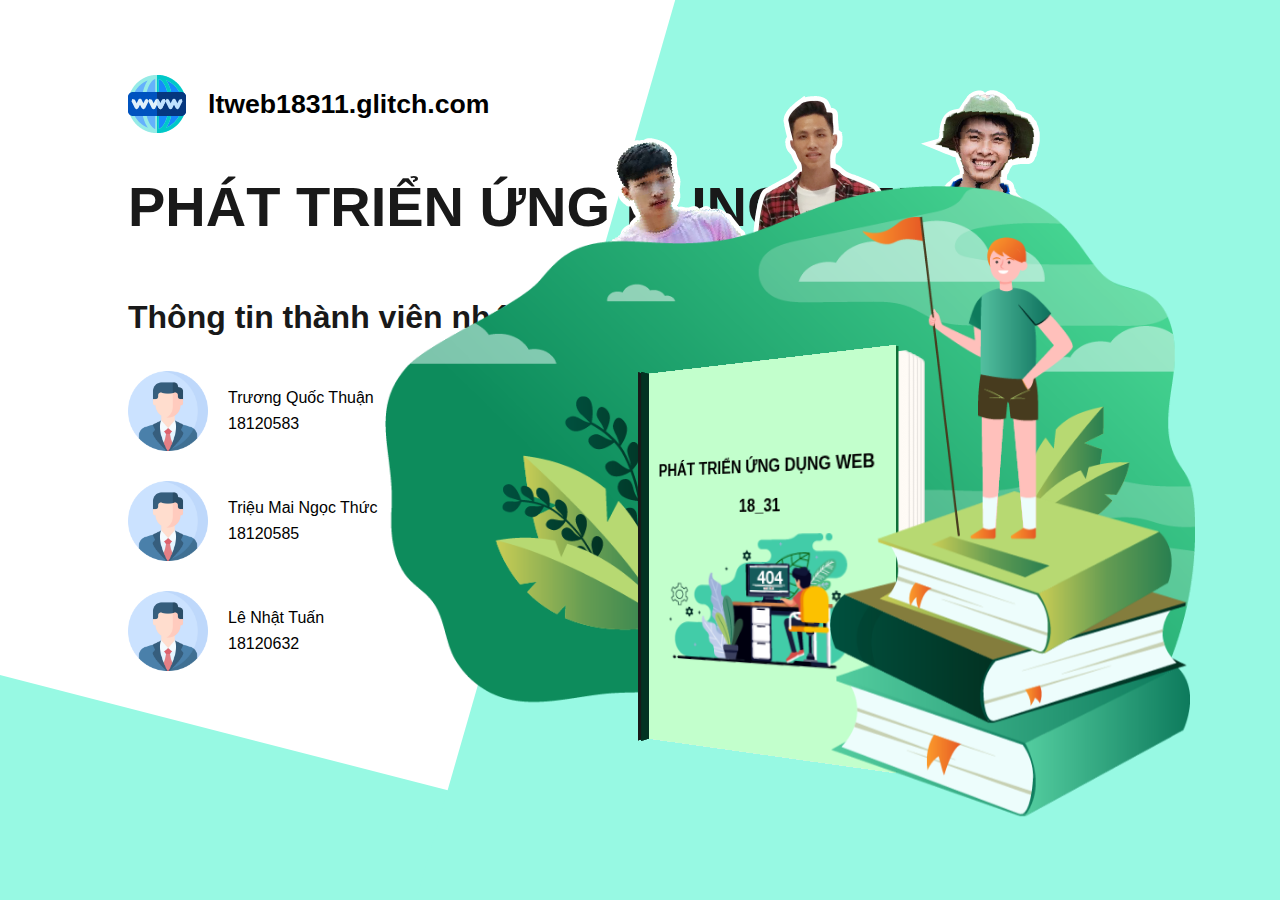
==== commit 68935041: "Merge branch 'master' into Tuan_Branch" ====
--- a/default.html
+++ b/default.html
@@ -59,11 +59,11 @@
             </div>
 
             <!--Background Cover-->
+          
             <div class="bg-cover">
                 <img src="images/bg-cover.png">
             </div>
 
-            <!-- Container -->
             <div class="image-in-homepage">
                 <div class="Tuan">
                     <img src="images/tuan-cover.png">
--- a/default.css
+++ b/default.css
@@ -294,7 +294,7 @@
 .bg-cover {
     position: absolute;
     z-index: 11;
-    bottom: 160px;
+    bottom: 140px;
     right: 85px;
 }
 
@@ -308,7 +308,7 @@
 	z-index: 15;
     position: absolute;
     bottom: 80px;
-    right: 85px;
+    right: 90px;
 }
 
 .flag-man  
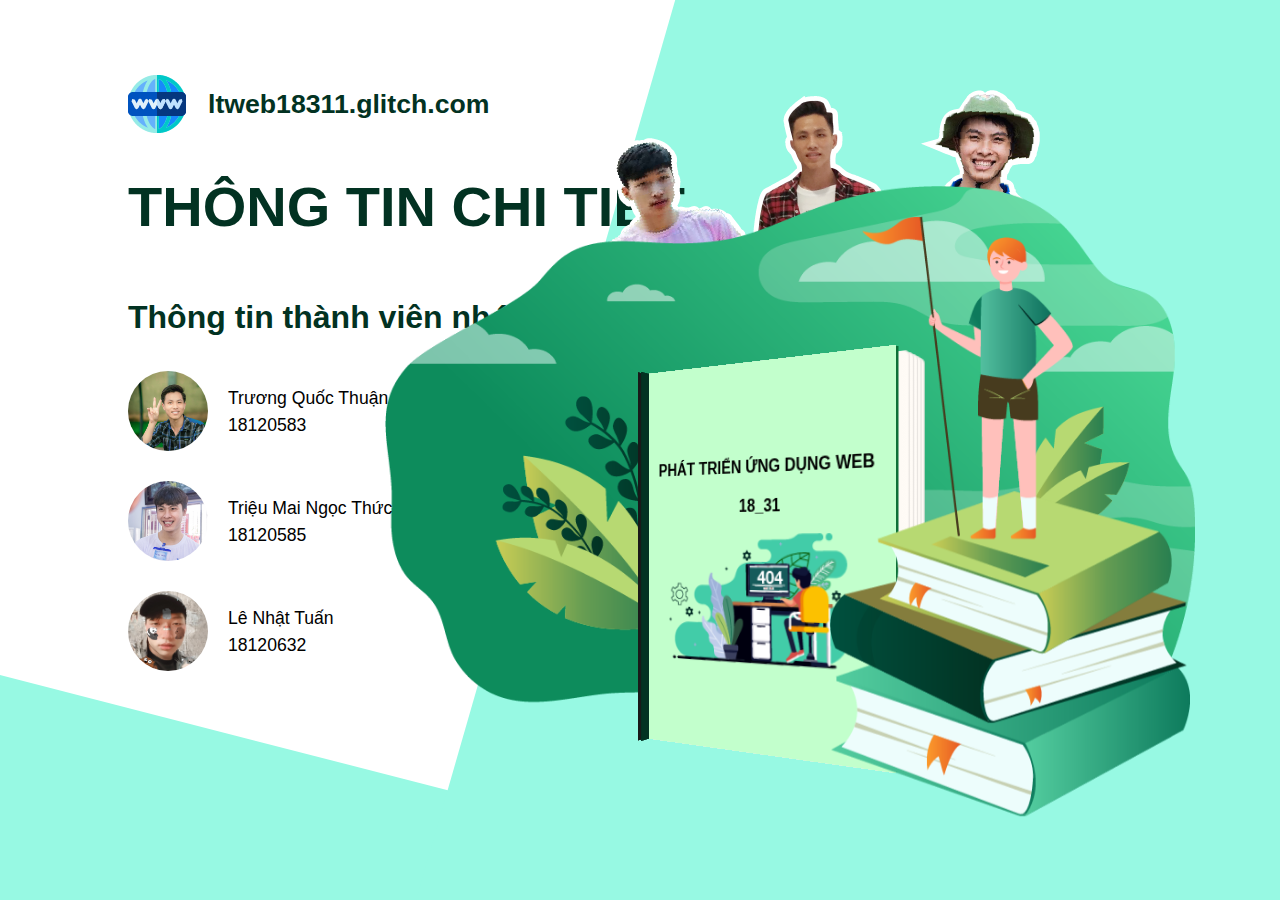
==== commit 20561de7: "add member.html content and add animation when page appear" ====
--- a/default.html
+++ b/default.html
@@ -1,33 +1,35 @@
 <!DOCTYPE html>
 <html>
     <head>
-        <title>Test</title>
+        <title>Phát triển ứng dụng web 18_31</title>
         <link rel="stylesheet" href="default.css">
         <link rel="icon" type="icon" href="images/favicon.ico" />
     </head>
     <body>
-        <div class="default-page">
+        <div class="header-page">
             <!-- Address -->
-            <div id="address">
-                <img id="left" src="images/logo-web.png"/>
-                <p>ltweb18311.glitch.com</p>
+            <div class="page-address">
+                <a href="./default.html">
+                    <img class="logo-web" src="images/logo-web.png"/>
+                    <p>ltweb18311.glitch.com</p>
+                </a>
             </div>
 
             <!-- Title homepage -->
-            <div id="title-homepage">
-                <h1>PHÁT TRIỂN ỨNG DỤNG WEB</h1>
+            <div class="title-page">
+                <h1>THÔNG TIN CHI TIẾT</h1>
             </div>
             
             <!-- Title List Member-->
-            <div id="title-list-members">
+            <div class="title-list-members">
                 <h1>Thông tin thành viên nhóm:</h1>
             </div>
             
             <!-- Member 1 -->
             <div class="Thuan-info">
                 <div class="avt">
-                    <a href="https://www.facebook.com/th.coconut">
-                        <img src="images/profile.png">
+                    <a href="members/18120583/18120583.html">
+                        <img src="members/18120583/images/thuan-avt.png">
                     </a>
                 </div>
                 <div class="member-detail">
@@ -39,7 +41,9 @@
             <!-- Member 2 -->
             <div class="Thuc-info">
                 <div class="avt">
-                    <img src="images/profile.png">
+                    <a href="members/18120585/18120585.html">
+                        <img src="members/18120585/images/thuc-avt.png">
+                     </a>
                 </div>
                 <div class="member-detail">
                     <p>Triệu Mai Ngọc Thức</p>
@@ -50,7 +54,9 @@
             <!-- Member 3 -->
             <div class="Tuan-info">
                 <div class="avt">
-                    <img src="images/profile.png">
+                    <a href="members/18120632/18120632.html">
+                        <img src="members/18120632/images/tuan-avt.png">
+                    </a>
                 </div>
                 <div class="member-detail">
                     <p>Lê Nhật Tuấn</p>
@@ -66,15 +72,15 @@
 
             <div class="image-in-homepage">
                 <div class="Tuan">
-                    <img src="images/tuan-cover.png">
+                    <img src="members/18120632/images/tuan-cover.png">
                 </div>
 
                 <div class="Thuan">
-                    <img src="images/thuan-cover.png">
+                    <img src="members/18120583/images/thuan-cover.png">
                 </div>
                     
                 <div class="Thuc">
-                    <img src="images/thuc-cover.png">
+                    <img src="members/18120585/images/thuc-cover.png">
                 </div>
             </div>
 
--- a/default.css
+++ b/default.css
@@ -10,31 +10,37 @@
 	2. Background
     
     3. Default page
-        3.1 Address
-        3.2 List Member
-            3.2.1 info
-        3.3 Image In HomePage
-        3.4 Animation Book
-            3.4.1 container
-            3.4.2 background & color
-            3.4.3. opening cover, back cover and pages
-            3.4.4. position, transform y transition
-            3.4.5. events
-            3.4.6. Bonus
-                3.4.6.1 Cover design
+        3.1. Address
+        3.2. Title homepage
+        3.3. List member
+        3.4. Background cover and Image in home page
+        3.5. Animation book
+            3.5.1. Book container
+            3.5.2. Book's background and color
+            3.5.3. Opening cover, Back cover And Pages
+            3.5.4. Position, Transform & Transition
+            3.5.5. Events hover
+            3.5.6. Cover desgin
+
     4. Members page
-
+        4.1. Member name
+        4.2. Detail info
+        4.4. Avatar
+        4.4. Button home
+
+    5. Animation define
 ===========================*/
 
 /*====================
 	1. General code
 ==========================*/
+
+
 *, *:after, *:before { 
     -webkit-box-sizing: border-box; 
     -moz-box-sizing: border-box; 
     box-sizing: border-box; 
 }
-
 
 html,
 body {
@@ -46,6 +52,8 @@
 /*----------------------
 	1.1. Typography
 ------------------------------*/
+
+
 h1, h2, h3, h4, h5, h6 {
     font-family: Arial, Helvetica, sans-serif;
     font-weight: normal;
@@ -54,9 +62,13 @@
     color: #191919;
 }
 
+
+
+
 /*=========================
 	2. BackGround
 ==========================*/
+
 
 .back-ground {
     position: absolute;
@@ -91,77 +103,89 @@
     position: absolute;
 }
 
-/*==============================
-    * Utility
-==============================*/
-#left {
-    float: left;
-}
-
-#right {
-    float: right;
-}
-
-
-.clear {
-    clear: both;
-}
+
 
 /*==============================
     3. Default page
 ==============================*/
-.default-page {
+
+
+.header-page {
     padding-left: 128px;
     padding-top: 48px;
     width: 100%;
     height: 100%;
     position: absolute;
-    z-index: 2;
+    z-index: 3;
     font-family: Arial, Helvetica, sans-serif;
 }
 
-/*=============================
-    3.1 Address
-==============================*/
-#address {    
+
+/*----------------------
+	3.1. Address
+------------------------------*/
+
+
+.logo-web {
+    float: left;
+}
+
+.page-address {    
     font-size: 20pt;
     font-weight: bold;
 }
 
-
-#address
-	p {    
-		padding-top: 14px;
-		padding-left: 80px;
-	}
-
-/*=============================
-    3.2 Title Homepage
-==============================*/    
-
-#title-homepage {
+.page-address
+a {
+    text-decoration: none;
+    color: #023222;
+}
+
+
+.page-address
+p {    
+	padding-top: 14px;
+	padding-left: 80px;
+}
+
+.page-address:hover {
+    cursor: pointer;
+}
+
+
+
+/*----------------------
+	3.2. Title homepage
+------------------------------*/   
+
+.title-page {
 	padding-top: 28px;
 }
 
-#title-homepage 
+.title-page 
 	h1 {
 		font-size: 42pt;
-		font-weight: 700;
+        font-weight: 700;
+        color: #023222;
 	}
 
 
-/*=============================
-    3.3 List Members
-==============================*/  
-
-#title-list-members{
-	padding-top: 60px;
-}
-
-
-#title-list-members
-	h1 {
-	font-weight: bold;
+
+/*----------------------
+	3.3. List member
+------------------------------*/
+
+
+.member-name,
+.title-list-members{
+    padding-top: 60px;
+    animation: anim-float-out ease-in-out 1.5s;
+}
+
+.member-name h1,
+.title-list-members h1 {
+    font-weight: bold;
+    color: #023222;
 }
 
 .Thuan-info,
@@ -191,7 +215,8 @@
 	padding: 0;
 	margin: 0;
 	width: 80px;
-	height: 80px;
+    height: 80px;
+    border-radius: 50%;
 }
 
 .Thuan-info .avt,
@@ -199,6 +224,7 @@
 .Tuan-info .avt {
 	grid-column-start: 1;
     grid-column-end: 1;
+    animation: anim-float-left ease-in-out 1.5s;
 }
 
 .Thuan-info .avt:hover,
@@ -210,9 +236,11 @@
 .Thuan-info .member-detail,
 .Thuc-info .member-detail,
 .Tuan-info .member-detail {
+    font-size: 1.1rem;
 	margin-left: 20px;
 	grid-column-start: 2;
     grid-column-end: 2;
+    animation: anim-float-in ease-in-out 1.5s;
 }
 
 .member-info-in-bookpage {
@@ -245,20 +273,26 @@
 }
 
 .Thuan-info:hover ~ .book .page > li .img-in-bookpage {
-    content: url(./images/profile.png);
+    content: url(members/18120583/images/thuan-avt.png);
+    border-radius: 50%;
 }
 
 .Thuc-info:hover ~ .book .page > li .img-in-bookpage {
-    content: url(./images/profile.png);
+    content: url(members/18120585/images/thuc-avt.png);
+    border-radius: 50%;
 }
 
 .Tuan-info:hover ~ .book .page > li .img-in-bookpage {
-    content: url(./images/profile.png);
-}
-
-/*===============================
-    3.4 Image-In-Homepage
-===============================*/
+    content: url(members/18120632/images/tuan-avt.png);
+    border-radius: 50%;
+}
+
+
+
+/*----------------------
+	3.4. Background cover and Image in home page
+------------------------------*/
+
 .image-in-homepage
 {
 	position: absolute;
@@ -277,18 +311,21 @@
 
 .Tuan {
 	z-index: 10;
-	padding-top: 100px;
+    padding-top: 100px;
+    animation: anim-float-left ease-in-out 1.5s;
 }
 
 .Thuan {
 	margin-left: 184px;
 	margin-top: -320px;
-	z-index: 20;
+    z-index: 20;
+    animation: anim-float-in ease-in-out 1.5s;
 }
 
 .Thuc {
 	margin-left: 312px;
-	margin-top: -288px;
+    margin-top: -288px;
+    animation: anim-float-out ease-in-out 1.5s;
 }
 
 .bg-cover {
@@ -317,13 +354,17 @@
 		height: 600px;
 	}
 
-/*============================
-    3.4 Animation Book
-============================*/
-
-/*===========================
-	3.4.1. container
-============================*/
+
+
+/*==============================
+    3.5. Animation book
+==============================*/
+
+/*----------------------
+	3.5.1 Book container
+------------------------------*/
+
+
 .book { 
 	position: absolute;
     z-index: 12;
@@ -344,9 +385,12 @@
 		list-style: none;
 	}
 
-/*===========================
-	3.4.2. Background & Color
-============================*/
+
+
+/*----------------------
+	3.5.2 Book's background and color
+------------------------------*/
+
 
 /* HARDCOVER FRONT */
 .hardcover-front li:first-child {
@@ -407,9 +451,10 @@
 	border-radius: 0px 5px 5px 0px;
 }
 
-/*==================================================
-	3.4.3. Opening cover, Back cover And Pages
-===================================================*/
+/*----------------------
+	3.5.3 Opening cover, Back cover And Pages
+------------------------------*/
+
 
 .hardcover-front {
 	-webkit-transform: rotateY(-30deg) translateZ(8px);
@@ -454,9 +499,12 @@
 	transform: rotateY(-32deg);
 }
 
-/*==================================================
-	3.4.4. Position, Transform & Transition
-===================================================*/
+
+
+/*----------------------
+	3.5.4 Position, Transform & Transition
+------------------------------*/
+
 
 .hardcover-front,
 .hardcover-back,
@@ -745,15 +793,19 @@
     height: 100px
 }
 
-/*============================
-	3.4.5. Events
-=============================*/
+
+
+/*----------------------
+	3.5.5 Events hover
+------------------------------*/
+
+
 .book:hover .page > li .img-in-bookpage{
     content: url(./images/logo-uni.png);
 }
 
 .book:hover .page > li .member-info-in-bookpage::before{
-	content: "Chọn thành viên để xem thông tin chi tiết";
+	content: "Chọn ảnh đại diện thành viên để xem thông tin chi tiết.";
 	font-size: 1rem;
 	text-align: center;
 }
@@ -828,9 +880,12 @@
 	transition-duration: 1.2s;
 }
 
-/*============================
-	3.4.6. Bonus
-=============================*/
+
+
+/*----------------------
+	3.5.6 Cover desgin
+------------------------------*/
+
 
 /* cover CSS */
 .cover-design {
@@ -872,3 +927,155 @@
 	right: 0;
 }
 
+
+
+/*====================
+	4. Members page
+==========================*/
+
+/*----------------------
+	4.1. Members name
+------------------------------*/
+
+
+.member-name {
+    font-size: 1.2rem;
+}
+
+
+
+/*----------------------
+	4.2. Detail info
+------------------------------*/
+
+
+.detail-info {
+    font-size: 1.2rem;
+    font-weight: normal;
+}
+
+.detail-info 
+ul {
+    list-style-type: none;
+    margin: 20px 0px 0px 0px;
+    padding: 0px;
+}
+
+.detail-info 
+ul 
+li {
+    max-height: 28px;
+    display: grid;
+    grid-template-columns: 42px auto;
+    margin-bottom: 30px;
+}
+
+.ic-content {
+    max-width: 42px;
+    grid-column-start: 1;
+    grid-column-end: 1;
+    justify-self: center;
+    align-self: center;
+    animation: anim-float-left ease-in-out 1.5s;
+}
+
+.detail-content {
+    grid-column-start: 2;
+    grid-column-end: 2;
+    margin-left: 33px;
+    animation: anim-float-in ease-in-out 1.5s;
+}
+
+
+
+/*----------------------
+	4.3. Avatar
+------------------------------*/
+
+
+.avatar {
+    position: absolute;
+    z-index: 2;
+    width: 100%;
+    height: 100%;
+}
+
+.avatar
+.avatar-content {
+    width: 585px;
+    height: 585px;
+    top: 240px;
+    right: 300px;
+    position: absolute;
+    animation: anim-float-left ease-in-out 1.5s;
+    border-radius: 50%;
+}
+
+.avatar
+.avatar-ribbon {
+    width: 320px;
+    height: 347px;
+    top: 500px;
+    right: 224px;
+    position: absolute;
+    animation: anim-float-out ease-in-out 1.5s;
+}
+
+
+/*----------------------
+	4.4. Button home
+------------------------------*/
+
+
+.btn-home {
+    position: absolute;
+    z-index: 3;
+    width: 214px;
+    height: 76px;
+    top: 44px;
+    right: 80px;
+    border-radius: 27px;
+    border-width: 0px;
+    color: #ffffff;
+    font-weight: bold;
+    text-align: center;
+    font-size: 2.25rem;
+    background-size: 300% 100%;
+    background-image: linear-gradient(to right, #53CD93, #307a57, #307a57, #0D7037);
+}
+
+.btn-home:hover {
+    cursor: pointer;
+    background-position: 100% 0;
+    transition: all 400ms ease-in-out;
+}
+
+.btn-home:hover {
+    background-image: linear-gradient(to right, #0D7037, #129e4c, #53CD93, #2c6d4e);
+    box-shadow: 0 4px 15px 0 #53CD93;
+}
+
+
+
+/*====================
+	5. Animation define
+==========================*/
+
+
+@keyframes anim-float-in {
+    from { transform: translate(0,  12px); }
+    50%  { transform: translate(0, -8px); }
+    to   { transform: translate(0, 0px); }    
+}
+
+@keyframes anim-float-left {
+    from { transform: translate(12px,  0); }
+    50%  { transform: translate(-8px, 0); }
+    to   { transform: translate(0, 0); }    
+}
+
+@keyframes anim-float-out {
+   from { transform: translate(0,  0px); }
+    50%  { transform: translate(0, 12px); }
+    to   { transform: translate(0, 0px); }     
+}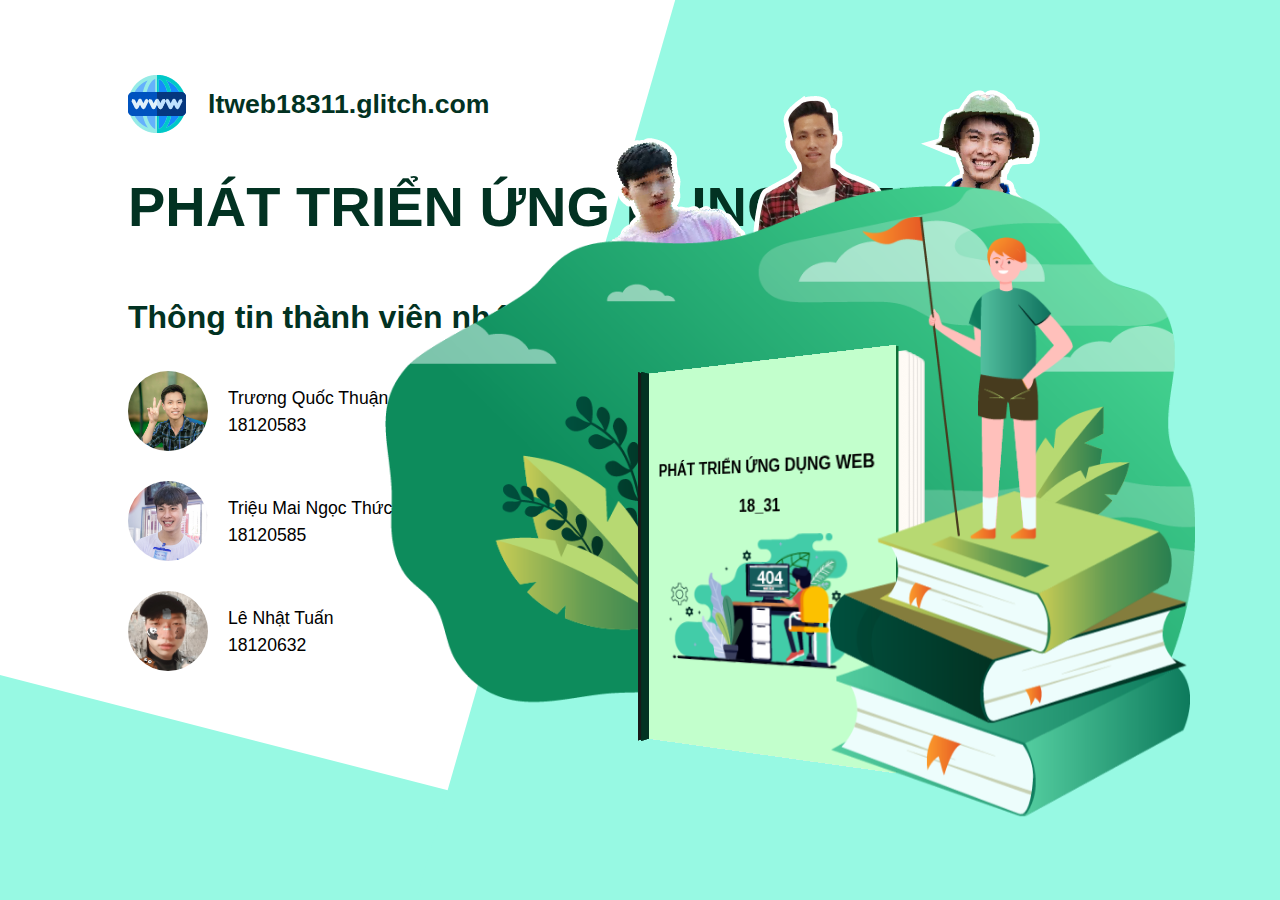
==== commit 624090fa: "Fix title in default.html" ====
--- a/default.html
+++ b/default.html
@@ -17,7 +17,7 @@
 
             <!-- Title homepage -->
             <div class="title-page">
-                <h1>THÔNG TIN CHI TIẾT</h1>
+                <h1>PHÁT TRIỂN ỨNG DỤNG WEB</h1>
             </div>
             
             <!-- Title List Member-->
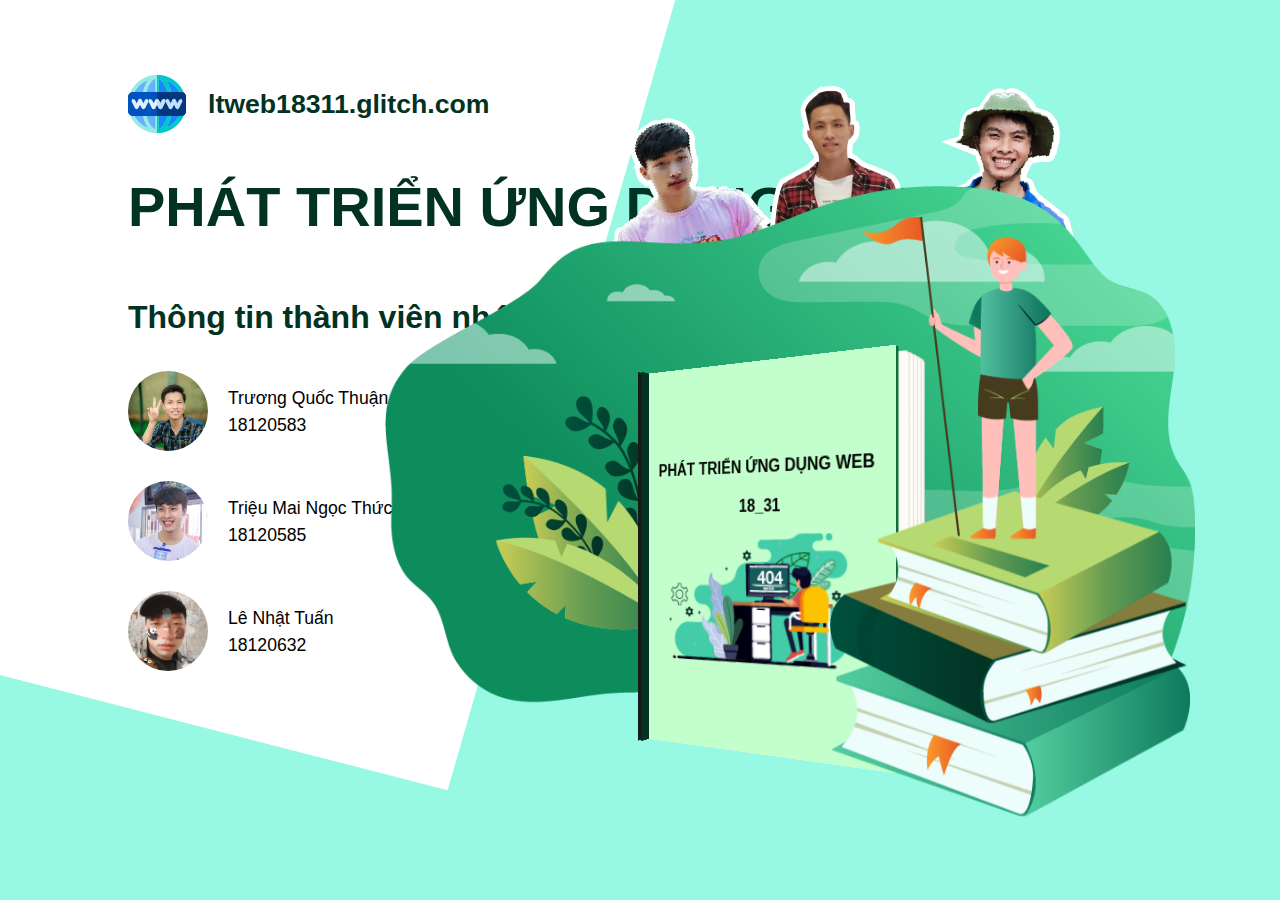
==== commit 92fee5a3: "add hover for member-image default.css" ====
--- a/default.html
+++ b/default.html
@@ -70,19 +70,27 @@
                 <img src="images/bg-cover.png">
             </div>
 
-            <div class="image-in-homepage">
-                <div class="Tuan">
-                    <img src="members/18120632/images/tuan-cover.png">
+            <!-- Team image -->
+                <div class="Tuan-image">
+                    <img src="members/18120632/images/tuan-cover.png" usemap="#tuan-img-map">
+                    <map name="tuan-img-map">
+                        <area shape="rect" coords="60, 20, 120, 100" href="members/18120632/18120632.html"/>
+                    </map>
                 </div>
 
-                <div class="Thuan">
-                    <img src="members/18120583/images/thuan-cover.png">
+                <div class="Thuan-image">
+                    <img src="members/18120583/images/thuan-cover.png" usemap="#thuan-img-map">
+                    <map name="thuan-img-map">
+                        <area shape="rect" coords="40, 30, 100, 100" href="members/18120583/18120583.html"/>
+                    </map>
                 </div>
                     
-                <div class="Thuc">
-                    <img src="members/18120585/images/thuc-cover.png">
+                <div class="Thuc-image">
+                    <img src="members/18120585/images/thuc-cover.png" usemap="#thuc-img-map">
+                    <map name="thuc-img-map">
+                        <area shape="rect" coords="70, 10, 160, 100" href="members/18120585/18120585.html"/>
+                    </map>
                 </div>
-            </div>
 
             <!-- Animation Book -->
             <figure class='book'>
--- a/default.css
+++ b/default.css
@@ -13,7 +13,7 @@
         3.1. Address
         3.2. Title homepage
         3.3. List member
-        3.4. Background cover and Image in home page
+        3.4. Background cover and Team image
         3.5. Animation book
             3.5.1. Book container
             3.5.2. Book's background and color
@@ -259,29 +259,35 @@
     margin-left: 80px;
 }
 
+.Thuan-image:hover ~ .book .page > li .member-info-in-bookpage::before,
 .Thuan-info:hover ~ .book .page > li .member-info-in-bookpage::before {
     content: "Trương Quốc Thuận";  
 }
 
+.Thuc-image:hover ~ .book .page > li .member-info-in-bookpage::before,
 .Thuc-info:hover ~ .book .page > li .member-info-in-bookpage::before {
     content: "Triệu Mai Ngọc Thức";
 }
 
+.Tuan-image:hover ~ .book .page > li .member-info-in-bookpage::before,
 .Tuan-info:hover ~ .book .page > li .member-info-in-bookpage::before {
     content: "Lê Nhật Tuấn";
     margin-left: 30px;
 }
 
+.Thuan-image:hover ~ .book .page > li .img-in-bookpage,
 .Thuan-info:hover ~ .book .page > li .img-in-bookpage {
     content: url(members/18120583/images/thuan-avt.png);
     border-radius: 50%;
 }
 
+.Thuc-image:hover ~ .book .page > li .img-in-bookpage,
 .Thuc-info:hover ~ .book .page > li .img-in-bookpage {
     content: url(members/18120585/images/thuc-avt.png);
     border-radius: 50%;
 }
 
+.Tuan-image:hover ~ .book .page > li .img-in-bookpage,
 .Tuan-info:hover ~ .book .page > li .img-in-bookpage {
     content: url(members/18120632/images/tuan-avt.png);
     border-radius: 50%;
@@ -290,41 +296,30 @@
 
 
 /*----------------------
-	3.4. Background cover and Image in home page
-------------------------------*/
-
-.image-in-homepage
-{
+	3.4. Background cover and Team image
+------------------------------*/
+
+.Tuan-image {
 	position: absolute;
 	z-index: 10;
-	top: 20px;
-	right: 200px;
-}
-
-
-.image-in-homepage
-	ul {
-		list-style: none;
-		padding: 0;
-		margin: 0;
-	}
-
-.Tuan {
-	z-index: 10;
-    padding-top: 100px;
+    right: 480px;
+    top: 100px;
     animation: anim-float-left ease-in-out 1.5s;
 }
 
-.Thuan {
-	margin-left: 184px;
-	margin-top: -320px;
-    z-index: 20;
+.Thuan-image {
+	right: 350px;
+    top: 60px;
+    position: absolute;
+    z-index: 10;
     animation: anim-float-in ease-in-out 1.5s;
 }
 
-.Thuc {
-	margin-left: 312px;
-    margin-top: -288px;
+.Thuc-image {
+    position: absolute;
+    z-index: 10 ;
+	right: 180px;
+    top: 80px;
     animation: anim-float-out ease-in-out 1.5s;
 }
 
@@ -352,7 +347,7 @@
 	img {
 		width: 360px;
 		height: 600px;
-	}
+    }
 
 
 
@@ -805,11 +800,14 @@
 }
 
 .book:hover .page > li .member-info-in-bookpage::before{
-	content: "Chọn ảnh đại diện thành viên để xem thông tin chi tiết.";
+	content: "Nhấn vào mặt hoặc avatar thành viên để xem thông tin chi tiết.";
 	font-size: 1rem;
 	text-align: center;
 }
 
+.Thuan-image:hover ~ .book > .hardcover-front,
+.Thuc-image:hover ~ .book > .hardcover-front,
+.Tuan-image:hover ~ .book > .hardcover-front,
 .Thuan-info:hover ~ .book > .hardcover-front,
 .Thuc-info:hover ~ .book > .hardcover-front,
 .Tuan-info:hover ~ .book > .hardcover-front,
@@ -820,6 +818,9 @@
 	z-index: 0;
 }
 
+.Thuan-image:hover ~ .book .page > li:nth-child(1),
+.Thuc-image:hover ~ .book .page > li:nth-child(1),
+.Tuan-image:hover ~ .book .page > li:nth-child(1),
 .Thuan-info:hover ~ .book .page > li:nth-child(1),
 .Thuc-info:hover ~ .book .page > li:nth-child(1),
 .Tuan-info:hover ~ .book .page > li:nth-child(1),
@@ -832,6 +833,9 @@
     transition-duration: 1.5s;
 }
 
+.Thuan-image:hover ~ .book .page > li:nth-child(2),
+.Thuc-image:hover ~ .book .page > li:nth-child(2),
+.Tuan-image:hover ~ .book .page > li:nth-child(2),
 .Thuan-info:hover ~ .book .page > li:nth-child(2),
 .Thuc-info:hover ~ .book .page > li:nth-child(2),
 .Tuan-info:hover ~ .book .page > li:nth-child(2),
@@ -844,6 +848,9 @@
 	transition-duration: 1.8s;
 }
 
+.Thuan-image:hover ~ .book .page > li:nth-child(3),
+.Thuc-image:hover ~ .book .page > li:nth-child(3),
+.Tuan-image:hover ~ .book .page > li:nth-child(3),
 .Thuan-info:hover ~ .book .page > li:nth-child(3),
 .Thuc-info:hover ~ .book .page > li:nth-child(3),
 .Tuan-info:hover ~ .book .page > li:nth-child(3),
@@ -856,6 +863,9 @@
 	transition-duration: 1.6s;
 }
 
+.Thuan-image:hover ~ .book .page > li:nth-child(4),
+.Thuc-image:hover ~ .book .page > li:nth-child(4),
+.Tuan-image:hover ~ .book .page > li:nth-child(4),
 .Thuan-info:hover ~ .book .page > li:nth-child(4),
 .Thuc-info:hover ~ .book .page > li:nth-child(4),
 .Tuan-info:hover ~ .book .page > li:nth-child(4),
@@ -868,6 +878,9 @@
 	transition-duration: 1.4s;
 }
 
+.Thuan-image:hover ~ .book .page > li:nth-child(5),
+.Thuc-image:hover ~ .book .page > li:nth-child(5),
+.Tuan-image:hover ~ .book .page > li:nth-child(5),
 .Thuan-info:hover ~ .book .page > li:nth-child(5),
 .Thuc-info:hover ~ .book .page > li:nth-child(5),
 .Tuan-info:hover ~ .book .page > li:nth-child(5),
